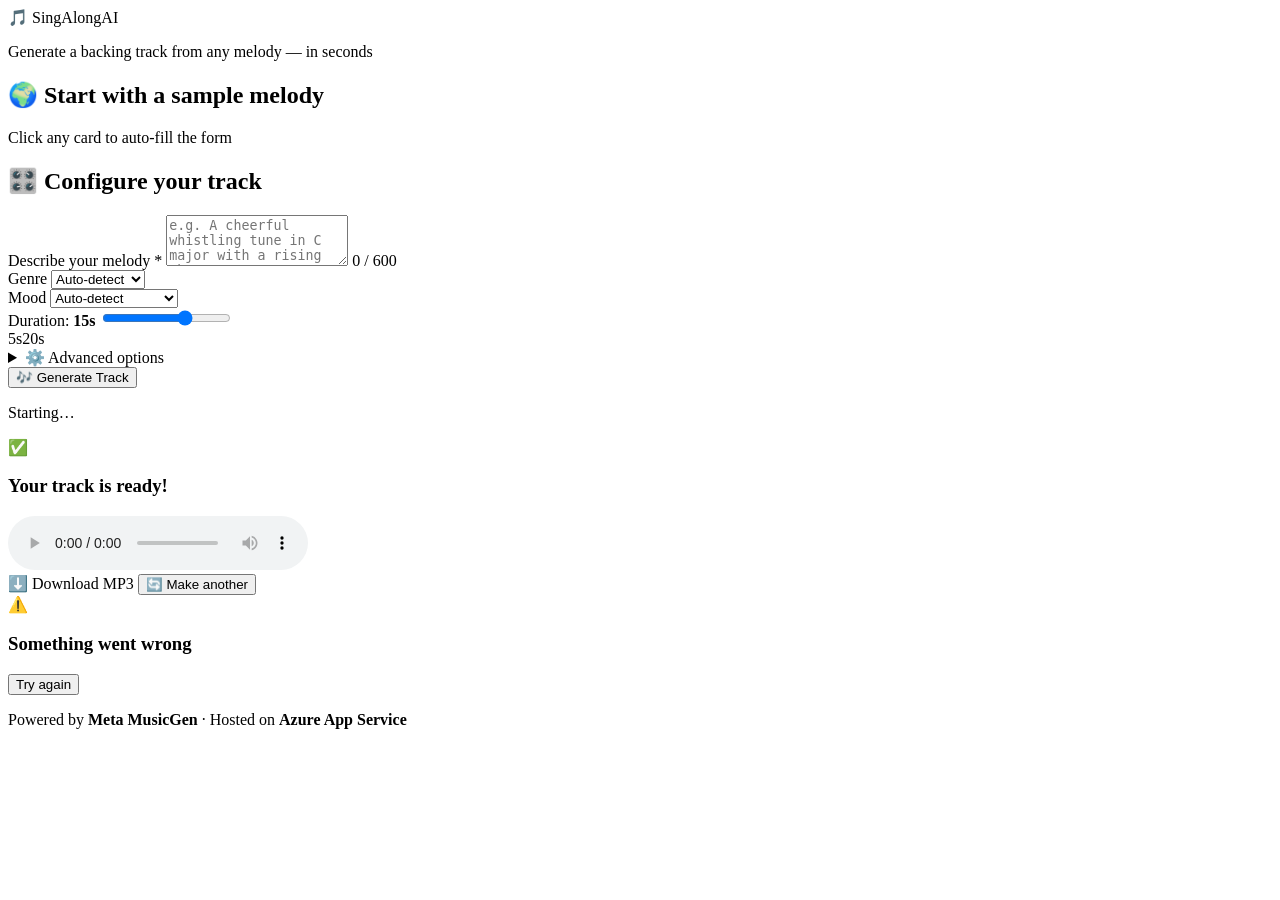
==== ark-audio-generator/static/index.html @ 4d71a9d0 "more changes." ====
<!DOCTYPE html>
<html lang="en">
<head>
  <meta charset="UTF-8" />
  <meta name="viewport" content="width=device-width, initial-scale=1.0" />
  <title>AI Sing-Along Generator</title>
  <link rel="stylesheet" href="/style.css" />
  <link rel="preconnect" href="https://fonts.googleapis.com" />
  <link href="https://fonts.googleapis.com/css2?family=Inter:wght@400;500;600;700&display=swap" rel="stylesheet" />
</head>
<body>

<!-- ═══════════ HEADER ═══════════ -->
<header class="site-header">
  <div class="header-inner">
    <div class="logo">
      <span class="logo-icon">🎵</span>
      <span class="logo-text">SingAlong<span class="logo-ai">AI</span></span>
    </div>
    <p class="tagline">Generate a backing track from any melody — in seconds</p>
  </div>
</header>

<!-- ═══════════ MAIN ═══════════ -->
<main class="container">

  <!-- ── Sample melodies ── -->
  <section class="samples-section">
    <h2 class="section-title">
      <span class="icon">🌍</span> Start with a sample melody
    </h2>
    <p class="section-hint">Click any card to auto-fill the form</p>
    <div class="samples-grid" id="samplesGrid">
      <!-- populated by JS -->
    </div>
  </section>

  <!-- ── Generator form ── -->
  <section class="form-section">
    <h2 class="section-title"><span class="icon">🎛️</span> Configure your track</h2>

    <form id="genForm" novalidate>

      <!-- Melody input -->
      <div class="field">
        <label for="melodyInput" class="field-label">
          Describe your melody <span class="required">*</span>
        </label>
        <textarea
          id="melodyInput"
          name="melody"
          rows="3"
          maxlength="600"
          placeholder="e.g. A cheerful whistling tune in C major with a rising chorus…"
          required
        ></textarea>
        <span class="char-count"><span id="charCount">0</span> / 600</span>
      </div>

      <!-- Quick settings row -->
      <div class="fields-row">
        <div class="field">
          <label for="genre" class="field-label">Genre</label>
          <select id="genre" name="genre">
            <option value="">Auto-detect</option>
            <option value="pop">Pop</option>
            <option value="rock">Rock</option>
            <option value="jazz">Jazz</option>
            <option value="classical">Classical</option>
            <option value="folk">Folk</option>
            <option value="electronic">Electronic</option>
            <option value="hip-hop">Hip-Hop</option>
            <option value="r-and-b">R&amp;B / Soul</option>
            <option value="ambient">Ambient</option>
            <option value="reggae">Reggae</option>
            <option value="bossa-nova">Bossa Nova</option>
          </select>
        </div>

        <div class="field">
          <label for="mood" class="field-label">Mood</label>
          <select id="mood" name="mood">
            <option value="">Auto-detect</option>
            <option value="happy">Happy</option>
            <option value="uplifting">Uplifting</option>
            <option value="energetic">Energetic</option>
            <option value="calm">Calm</option>
            <option value="romantic">Romantic</option>
            <option value="sad">Sad / Melancholic</option>
            <option value="nostalgic">Nostalgic</option>
            <option value="playful">Playful</option>
            <option value="mysterious">Mysterious</option>
            <option value="aggressive">Aggressive</option>
          </select>
        </div>

        <div class="field">
          <label for="duration" class="field-label">
            Duration: <strong id="durationVal">15s</strong>
          </label>
          <input type="range" id="duration" name="duration"
                 min="5" max="20" step="1" value="15" />
          <div class="range-labels"><span>5s</span><span>20s</span></div>
        </div>
      </div>

      <!-- Advanced toggle -->
      <details class="advanced-toggle">
        <summary>⚙️ Advanced options</summary>
        <div class="advanced-grid">

          <div class="field">
            <label for="instruments" class="field-label">Instruments</label>
            <input type="text" id="instruments" name="instruments"
                   placeholder="piano, guitar, drums, violin…" maxlength="200" />
          </div>

          <div class="field">
            <label for="frequency" class="field-label">Frequency emphasis</label>
            <select id="frequency" name="frequency_range">
              <option value="">Balanced (auto)</option>
              <option value="bass">Bass-heavy</option>
              <option value="mid">Warm mid-range</option>
              <option value="treble">Bright treble</option>
              <option value="full">Full spectrum</option>
            </select>
          </div>

          <div class="field">
            <label for="crescendo" class="field-label">Crescendo pattern</label>
            <select id="crescendo" name="crescendo">
              <option value="rise-fall">Rise then fall (default)</option>
              <option value="rise">Rise to end</option>
              <option value="fall">Fall to end</option>
              <option value="natural">Natural S-curve</option>
              <option value="verse-chorus">Verse–chorus waves</option>
            </select>
          </div>

          <div class="field">
            <label for="guidance" class="field-label">
              Guidance: <strong id="guidanceVal">3.5</strong>
              <span class="hint">(higher = closer to prompt)</span>
            </label>
            <input type="range" id="guidance" name="guidance_scale"
                   min="1" max="8" step="0.5" value="3.5" />
            <div class="range-labels"><span>1 free</span><span>8 strict</span></div>
          </div>

          <div class="field">
            <label for="temperature" class="field-label">
              Creativity: <strong id="tempVal">1.05</strong>
              <span class="hint">(higher = more varied)</span>
            </label>
            <input type="range" id="temperature" name="temperature"
                   min="0.5" max="1.5" step="0.05" value="1.05" />
            <div class="range-labels"><span>0.5 crisp</span><span>1.5 random</span></div>
          </div>

        </div>
      </details>

      <button type="submit" id="generateBtn" class="btn-generate">
        <span class="btn-icon">🎶</span>
        <span id="btnText">Generate Track</span>
      </button>

    </form>
  </section>

  <!-- ── Progress ── -->
  <section id="progressSection" class="result-section hidden">
    <div class="progress-card">
      <div class="steps" id="stepsList">
        <!-- Steps injected by JS -->
      </div>
      <div class="progress-bar-wrap">
        <div class="progress-bar" id="progressBar" style="width:0%"></div>
      </div>
      <p class="status-message" id="statusMessage">Starting…</p>
    </div>
  </section>

  <!-- ── Result ── -->
  <section id="resultSection" class="result-section hidden">
    <div class="result-card">
      <div class="result-header">
        <span class="result-icon">✅</span>
        <h3>Your track is ready!</h3>
      </div>
      <div class="track-meta" id="trackMeta"></div>
      <audio id="audioPlayer" controls class="audio-player"></audio>
      <div class="result-actions">
        <a id="downloadBtn" class="btn-download" download="ai_singalong_track.mp3">
          ⬇️ Download MP3
        </a>
        <button id="newTrackBtn" class="btn-new">🔄 Make another</button>
      </div>
    </div>
  </section>

  <!-- ── Error ── -->
  <section id="errorSection" class="result-section hidden">
    <div class="error-card">
      <span class="error-icon">⚠️</span>
      <h3>Something went wrong</h3>
      <p id="errorMessage"></p>
      <button id="retryBtn" class="btn-retry">Try again</button>
    </div>
  </section>

</main>

<footer class="site-footer">
  <p>Powered by <strong>Meta MusicGen</strong> · Hosted on <strong>Azure App Service</strong></p>
</footer>

<script src="/app.js"></script>
</body>
</html>
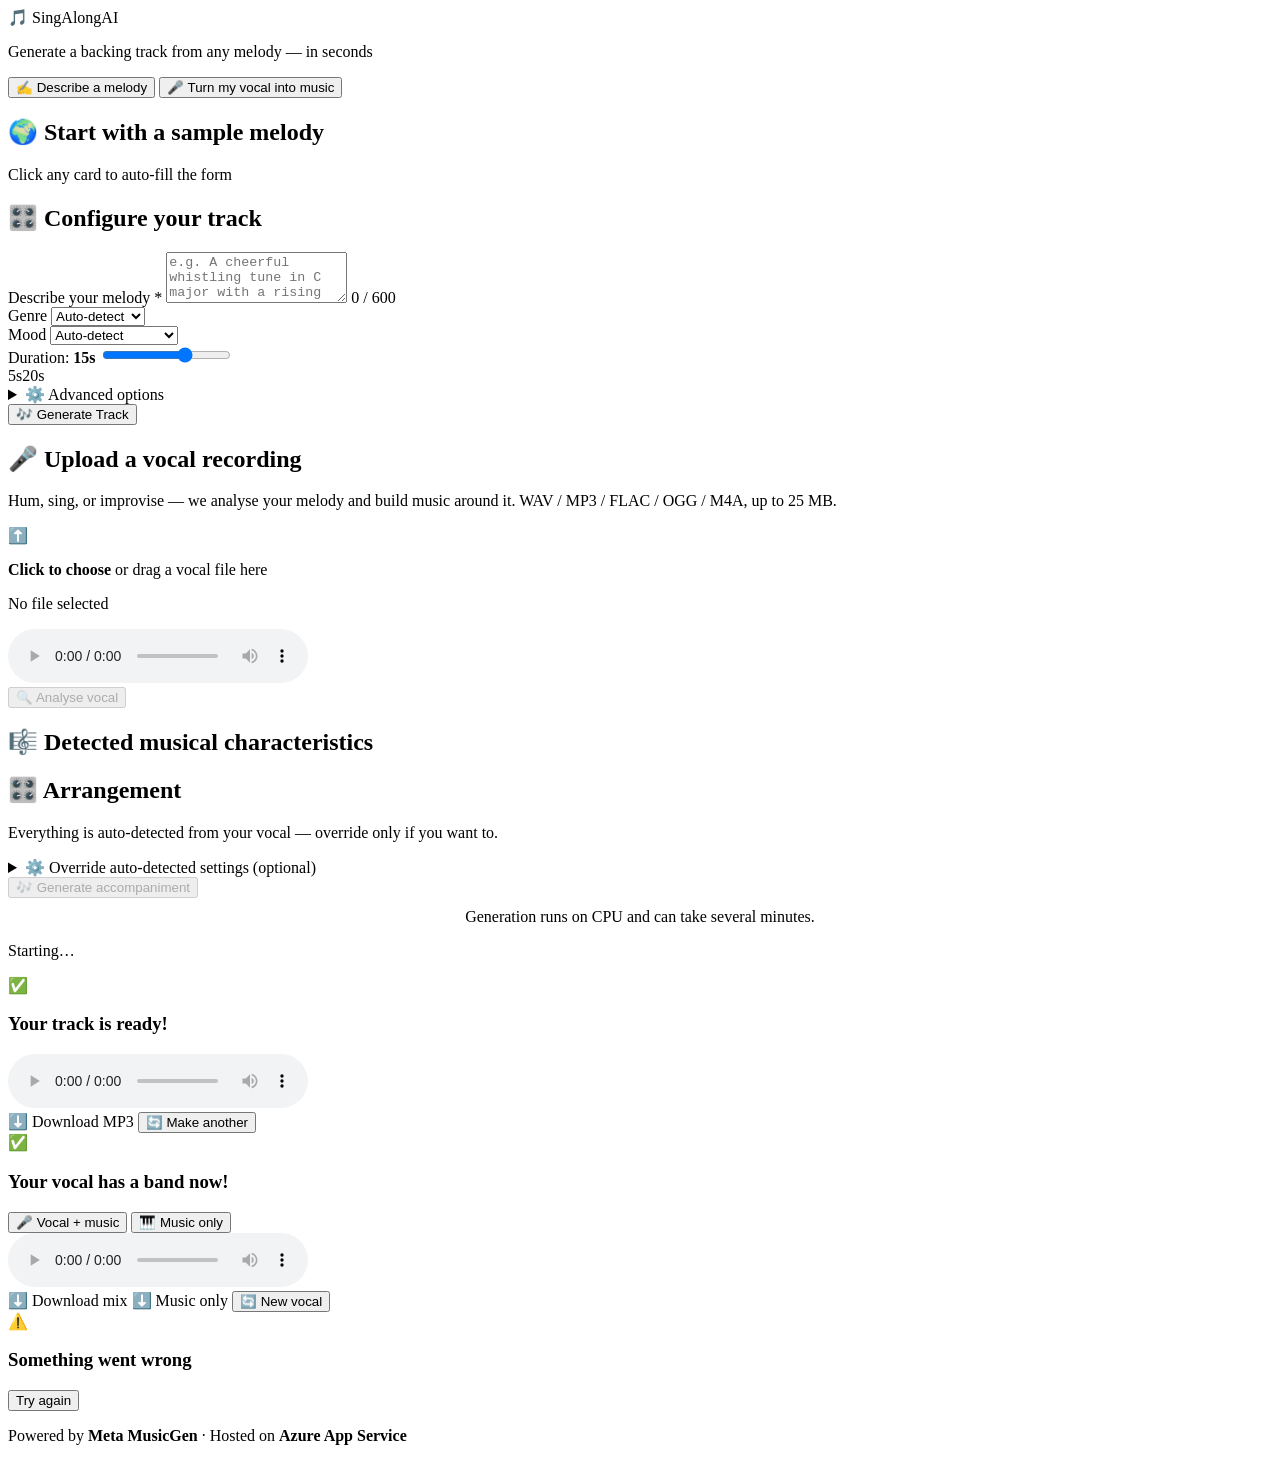
==== commit d0ed2623: "more cahnges." ====
--- a/ark-audio-generator/static/index.html
+++ b/ark-audio-generator/static/index.html
@@ -23,6 +23,19 @@
 
 <!-- ═══════════ MAIN ═══════════ -->
 <main class="container">
+
+  <!-- ── Mode switcher ── -->
+  <div class="mode-tabs" role="tablist">
+    <button class="mode-tab active" id="tabDescribe" role="tab" aria-selected="true">
+      <span class="mode-tab-icon">✍️</span> Describe a melody
+    </button>
+    <button class="mode-tab" id="tabVocal" role="tab" aria-selected="false">
+      <span class="mode-tab-icon">🎤</span> Turn my vocal into music
+    </button>
+  </div>
+
+  <!-- ══════ MODE: DESCRIBE ══════ -->
+  <div id="modeDescribe" class="mode-panel">
 
   <!-- ── Sample melodies ── -->
   <section class="samples-section">
@@ -168,6 +181,139 @@
     </form>
   </section>
 
+  </div><!-- /#modeDescribe -->
+
+  <!-- ══════ MODE: VOCAL → MUSIC ══════ -->
+  <div id="modeVocal" class="mode-panel hidden">
+
+    <!-- ── Upload ── -->
+    <section class="form-section">
+      <h2 class="section-title"><span class="icon">🎤</span> Upload a vocal recording</h2>
+      <p class="section-hint">
+        Hum, sing, or improvise — we analyse your melody and build music around it.
+        WAV / MP3 / FLAC / OGG / M4A, up to 25&nbsp;MB.
+      </p>
+
+      <div id="dropzone" class="dropzone" tabindex="0" role="button"
+           aria-label="Upload or drop a vocal file">
+        <input type="file" id="vocalFile" accept="audio/*,.wav,.mp3,.flac,.ogg,.m4a,.aac" hidden />
+        <div class="dropzone-inner">
+          <span class="dropzone-icon">⬆️</span>
+          <p class="dropzone-text"><strong>Click to choose</strong> or drag a vocal file here</p>
+          <p class="dropzone-sub" id="dropzoneSub">No file selected</p>
+        </div>
+      </div>
+
+      <div id="vocalPreview" class="vocal-preview hidden">
+        <audio id="vocalPreviewPlayer" controls class="audio-player"></audio>
+      </div>
+
+      <div class="vocal-actions">
+        <button type="button" id="analyzeBtn" class="btn-secondary" disabled>
+          <span class="btn-icon">🔍</span> <span id="analyzeBtnText">Analyse vocal</span>
+        </button>
+      </div>
+    </section>
+
+    <!-- ── Detected characteristics ── -->
+    <section id="analysisSection" class="analysis-section hidden">
+      <h2 class="section-title"><span class="icon">🎼</span> Detected musical characteristics</h2>
+      <p class="section-hint" id="analysisSummary"></p>
+      <div class="analysis-grid" id="analysisGrid"></div>
+    </section>
+
+    <!-- ── Arrangement options + generate ── -->
+    <section class="form-section">
+      <h2 class="section-title"><span class="icon">🎛️</span> Arrangement</h2>
+      <p class="section-hint">Everything is auto-detected from your vocal — override only if you want to.</p>
+
+      <details class="advanced-toggle">
+        <summary>⚙️ Override auto-detected settings (optional)</summary>
+        <div class="advanced-grid">
+
+          <div class="field">
+            <label for="vGenre" class="field-label">Genre</label>
+            <select id="vGenre" name="genre">
+              <option value="">Auto (from vocal)</option>
+              <option value="pop">Pop</option>
+              <option value="rock">Rock</option>
+              <option value="jazz">Jazz</option>
+              <option value="classical">Classical</option>
+              <option value="folk">Folk</option>
+              <option value="electronic">Electronic</option>
+              <option value="hip-hop">Hip-Hop</option>
+              <option value="r-and-b">R&amp;B / Soul</option>
+              <option value="ambient">Ambient</option>
+              <option value="reggae">Reggae</option>
+              <option value="bossa-nova">Bossa Nova</option>
+            </select>
+          </div>
+
+          <div class="field">
+            <label for="vMood" class="field-label">Mood</label>
+            <select id="vMood" name="mood">
+              <option value="">Auto (from vocal)</option>
+              <option value="happy">Happy</option>
+              <option value="uplifting">Uplifting</option>
+              <option value="energetic">Energetic</option>
+              <option value="calm">Calm</option>
+              <option value="romantic">Romantic</option>
+              <option value="sad">Sad / Melancholic</option>
+              <option value="nostalgic">Nostalgic</option>
+              <option value="playful">Playful</option>
+              <option value="mysterious">Mysterious</option>
+              <option value="aggressive">Aggressive</option>
+            </select>
+          </div>
+
+          <div class="field">
+            <label for="vInstruments" class="field-label">Instruments</label>
+            <input type="text" id="vInstruments" name="instruments"
+                   placeholder="Auto — e.g. piano, bass, drums" maxlength="200" />
+          </div>
+
+          <div class="field">
+            <label for="vTempo" class="field-label">Tempo (BPM)</label>
+            <input type="number" id="vTempo" name="tempo_bpm"
+                   placeholder="Auto" min="40" max="220" step="1" />
+          </div>
+
+          <div class="field">
+            <label for="vCrescendo" class="field-label">Crescendo pattern</label>
+            <select id="vCrescendo" name="crescendo">
+              <option value="">Auto (from vocal)</option>
+              <option value="natural">Natural S-curve</option>
+              <option value="rise">Rise to end</option>
+              <option value="fall">Fall to end</option>
+              <option value="rise-fall">Rise then fall</option>
+              <option value="verse-chorus">Verse–chorus waves</option>
+            </select>
+          </div>
+
+          <div class="field">
+            <label for="vGuidance" class="field-label">
+              Guidance: <strong id="vGuidanceVal">3.0</strong>
+              <span class="hint">(higher = closer to prompt)</span>
+            </label>
+            <input type="range" id="vGuidance" name="guidance_scale"
+                   min="1" max="8" step="0.5" value="3.0" />
+            <div class="range-labels"><span>1 free</span><span>8 strict</span></div>
+          </div>
+
+        </div>
+      </details>
+
+      <button type="button" id="vocalGenerateBtn" class="btn-generate" disabled>
+        <span class="btn-icon">🎶</span>
+        <span id="vocalBtnText">Generate accompaniment</span>
+      </button>
+      <p class="section-hint" style="text-align:center;margin-top:.6rem;">
+        Generation runs on CPU and can take several minutes.
+      </p>
+    </section>
+
+  </div><!-- /#modeVocal -->
+
   <!-- ── Progress ── -->
   <section id="progressSection" class="result-section hidden">
     <div class="progress-card">
@@ -199,6 +345,34 @@
     </div>
   </section>
 
+  <!-- ── Vocal result ── -->
+  <section id="vocalResultSection" class="result-section hidden">
+    <div class="result-card">
+      <div class="result-header">
+        <span class="result-icon">✅</span>
+        <h3>Your vocal has a band now!</h3>
+      </div>
+      <div class="track-meta" id="vocalTrackMeta"></div>
+      <p id="vocalWarning" class="vocal-warning hidden"></p>
+
+      <div class="mix-toggle" role="tablist">
+        <button class="mix-tab active" id="mixTabFull" role="tab">🎤 Vocal + music</button>
+        <button class="mix-tab" id="mixTabAccomp" role="tab">🎹 Music only</button>
+      </div>
+      <audio id="vocalAudioPlayer" controls class="audio-player"></audio>
+
+      <div class="result-actions">
+        <a id="vocalDownloadMix" class="btn-download" download="ark_vocal_track.mp3">
+          ⬇️ Download mix
+        </a>
+        <a id="vocalDownloadAccomp" class="btn-download btn-download-alt" download="ark_accompaniment.mp3">
+          ⬇️ Music only
+        </a>
+        <button id="vocalNewTrackBtn" class="btn-new">🔄 New vocal</button>
+      </div>
+    </div>
+  </section>
+
   <!-- ── Error ── -->
   <section id="errorSection" class="result-section hidden">
     <div class="error-card">
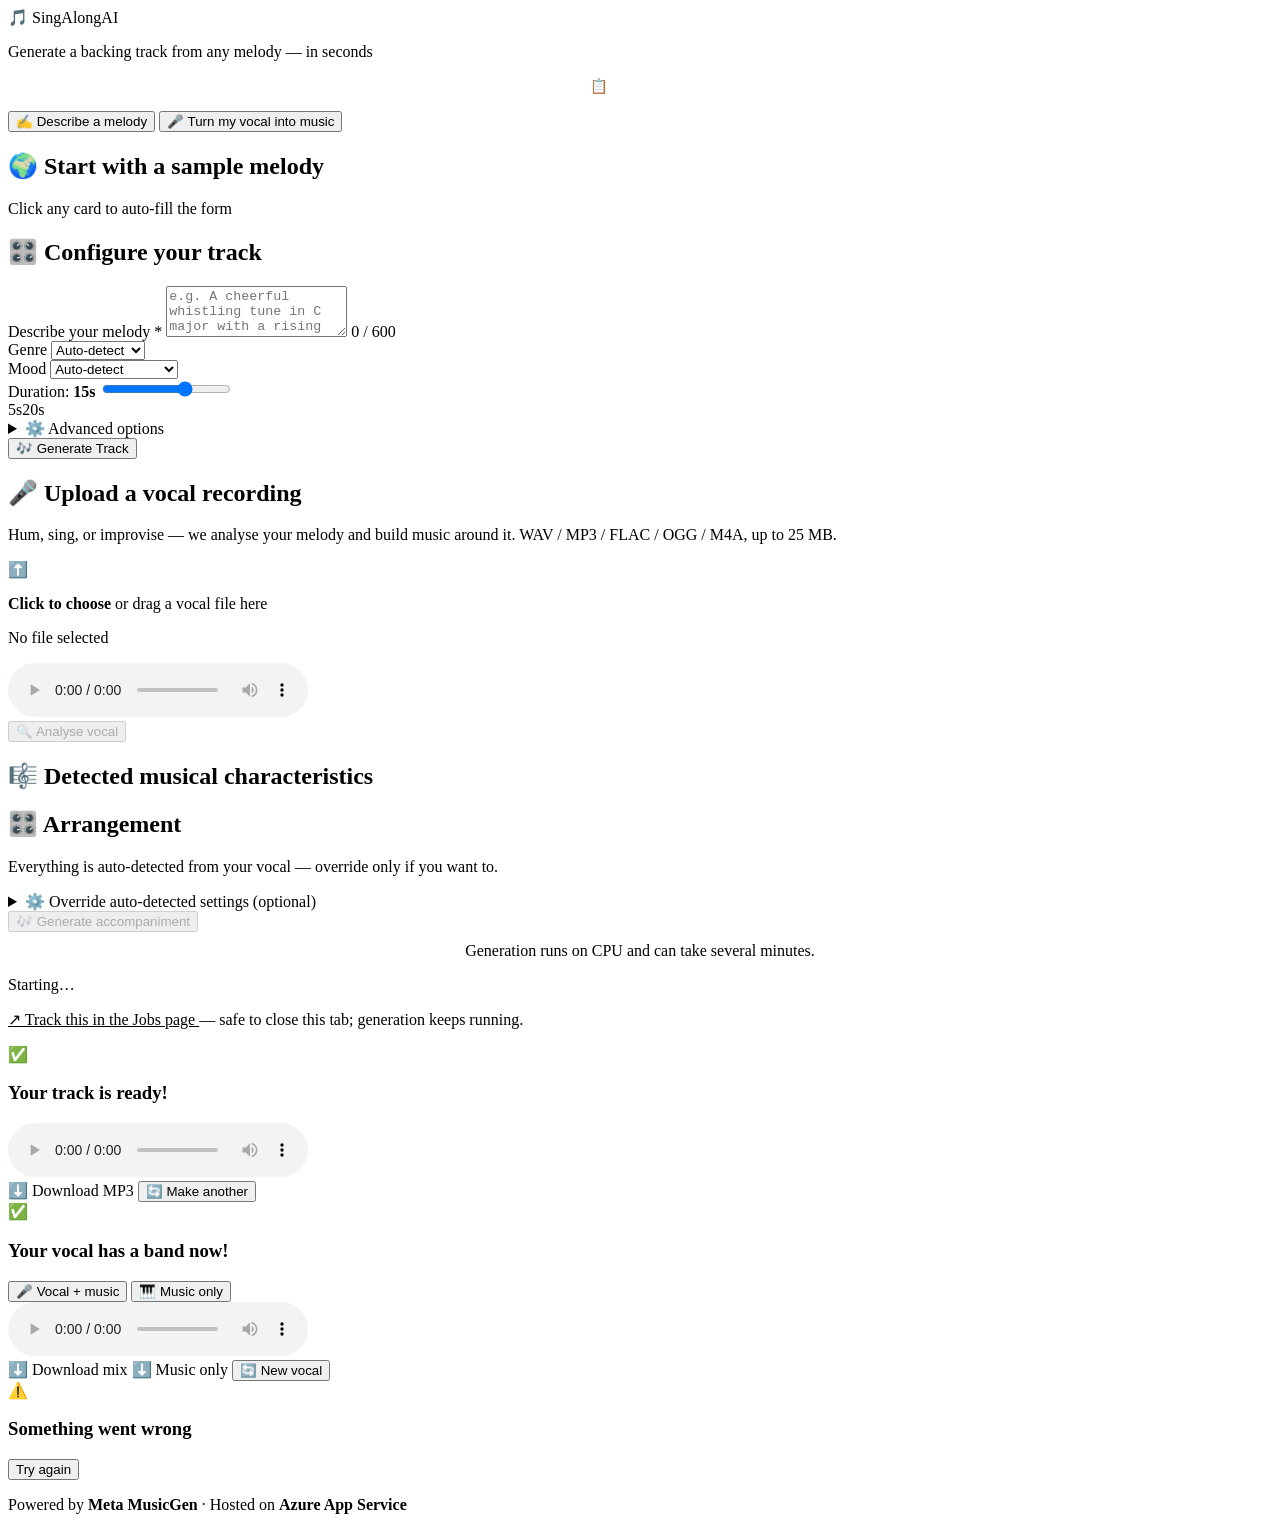
==== commit 85dfeb28: "more changes" ====
--- a/ark-audio-generator/static/index.html
+++ b/ark-audio-generator/static/index.html
@@ -18,6 +18,11 @@
       <span class="logo-text">SingAlong<span class="logo-ai">AI</span></span>
     </div>
     <p class="tagline">Generate a backing track from any melody — in seconds</p>
+    <p style="text-align:center;margin-top:.5rem;">
+      <a href="/jobs.html" style="color:#fff;font-weight:500;text-decoration:underline;font-size:.9rem;">
+        📋 Track all jobs
+      </a>
+    </p>
   </div>
 </header>
 
@@ -324,6 +329,12 @@
         <div class="progress-bar" id="progressBar" style="width:0%"></div>
       </div>
       <p class="status-message" id="statusMessage">Starting…</p>
+      <p class="status-message" style="margin-top:.5rem;">
+        <a id="trackLink" href="/jobs.html" style="color:var(--primary);font-weight:500;">
+          ↗ Track this in the Jobs page
+        </a>
+        — safe to close this tab; generation keeps running.
+      </p>
     </div>
   </section>
 
